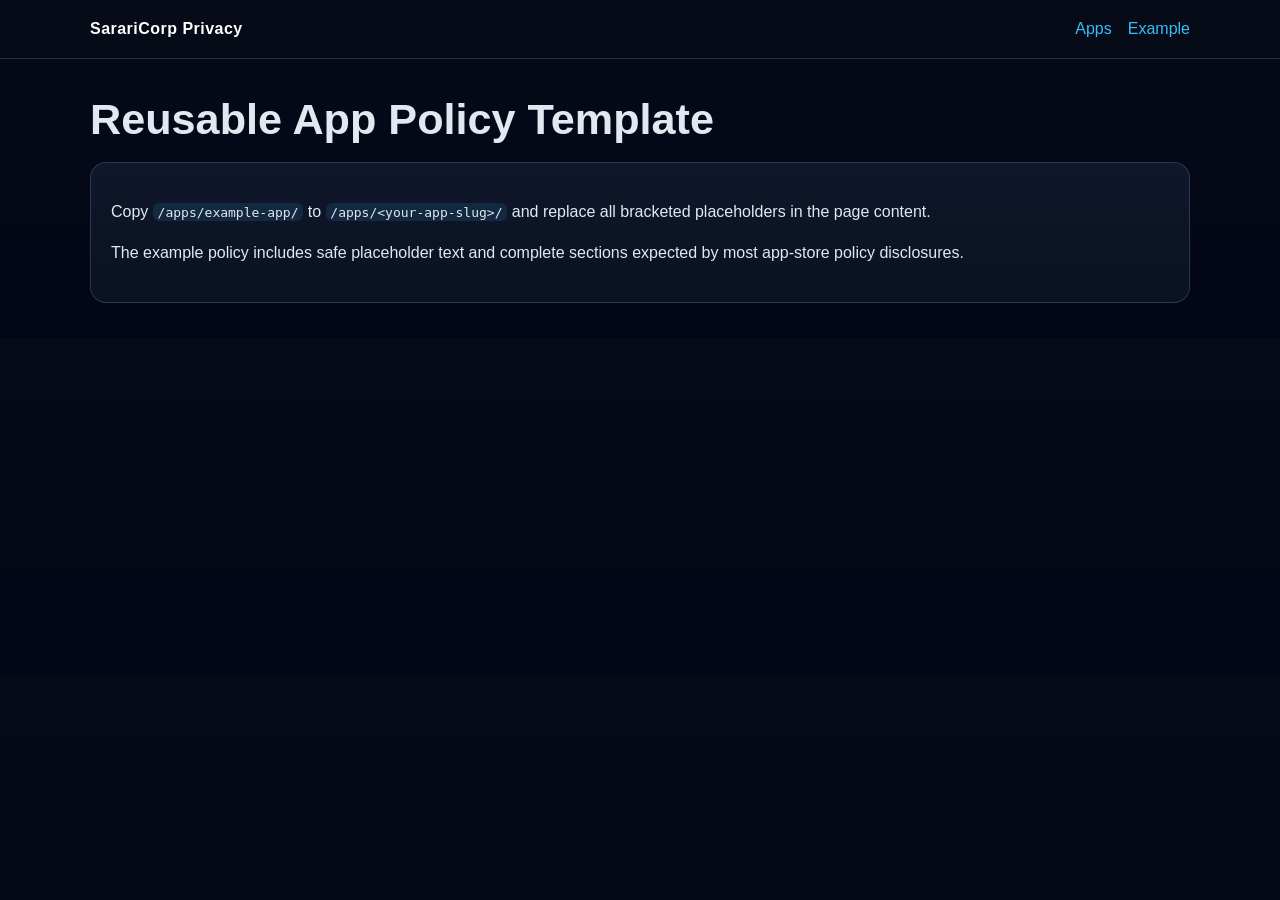
==== apps/_template/index.html @ 7d4875ee "Build GitHub Pages privacy policy site structure and deployment Co-authored-by: ABHIJATSARARI <75532" ====
<!doctype html>
<html lang="en">
<head>
  <meta charset="utf-8">
  <meta name="viewport" content="width=device-width, initial-scale=1">
  <title>Privacy Policy Template</title>
  <meta name="description" content="Reusable privacy policy template for SarariCorp apps.">
  <meta name="robots" content="noindex,follow">
  <link rel="stylesheet" href="../../assets/css/styles.css">
</head>
<body>
  <a class="skip-link" href="#main-content">Skip to content</a>
  <header class="site-header">
    <div class="container">
      <nav class="top-nav" aria-label="Main navigation">
        <a class="brand" href="../../">SarariCorp Privacy</a>
        <ul class="nav-links">
          <li><a href="../../#apps">Apps</a></li>
          <li><a href="../example-app/">Example</a></li>
        </ul>
      </nav>
    </div>
  </header>
  <main id="main-content" class="container section">
    <h1>Reusable App Policy Template</h1>
    <article class="content-panel">
      <p>Copy <code>/apps/example-app/</code> to <code>/apps/&lt;your-app-slug&gt;/</code> and replace all bracketed placeholders in the page content.</p>
      <p>The example policy includes safe placeholder text and complete sections expected by most app-store policy disclosures.</p>
    </article>
  </main>
</body>
</html>
---- assets/css/styles.css ----
:root {
  color-scheme: light;
  --bg: #060b17;
  --panel: #0f172a;
  --text: #e2e8f0;
  --muted: #94a3b8;
  --brand: #38bdf8;
  --brand-strong: #0ea5e9;
  --border: rgba(148, 163, 184, 0.25);
  --card: #111c33;
}

* {
  box-sizing: border-box;
}

html,
body {
  margin: 0;
  font-family: Inter, "Segoe UI", Roboto, Helvetica, Arial, sans-serif;
  line-height: 1.6;
  background: linear-gradient(180deg, var(--bg), #020617);
  color: var(--text);
}

a {
  color: var(--brand);
}

a:hover,
a:focus-visible {
  color: #7dd3fc;
}

.skip-link {
  position: absolute;
  left: -999px;
  top: 0;
  background: #fff;
  color: #000;
  padding: 0.5rem 0.75rem;
}

.skip-link:focus {
  left: 0.75rem;
  top: 0.75rem;
}

.container {
  width: min(1100px, 92vw);
  margin: 0 auto;
}

.site-header {
  border-bottom: 1px solid var(--border);
}

.top-nav {
  display: flex;
  justify-content: space-between;
  align-items: center;
  gap: 1rem;
  padding: 1rem 0;
}

.brand {
  color: #fff;
  text-decoration: none;
  font-weight: 700;
  letter-spacing: 0.03em;
}

.nav-links {
  list-style: none;
  display: flex;
  gap: 1rem;
  margin: 0;
  padding: 0;
}

.nav-links a {
  text-decoration: none;
}

.hero {
  padding: 3rem 0 3.5rem;
}

.eyebrow {
  text-transform: uppercase;
  color: var(--muted);
  letter-spacing: 0.12em;
  font-size: 0.8rem;
  margin: 0 0 0.5rem;
}

h1,
h2,
h3 {
  line-height: 1.2;
}

h1 {
  font-size: clamp(1.8rem, 4vw, 2.7rem);
  margin: 0 0 1rem;
}

.hero-copy {
  margin: 0 0 1.4rem;
  max-width: 72ch;
  color: var(--muted);
}

.button-primary {
  display: inline-block;
  background: linear-gradient(90deg, var(--brand), var(--brand-strong));
  color: #001026;
  font-weight: 700;
  text-decoration: none;
  padding: 0.7rem 1.1rem;
  border-radius: 999px;
}

.button-primary:hover,
.button-primary:focus-visible {
  color: #001026;
  filter: brightness(1.08);
}

.section {
  padding: 2.2rem 0;
}

.section-intro {
  color: var(--muted);
}

.card-grid {
  display: grid;
  grid-template-columns: repeat(auto-fit, minmax(250px, 1fr));
  gap: 1rem;
}

.card {
  background: linear-gradient(180deg, var(--card), #0d1427);
  border: 1px solid var(--border);
  border-radius: 16px;
  padding: 1.1rem;
}

.card h3 {
  margin-top: 0;
}

.text-link {
  font-weight: 600;
}

.site-footer {
  border-top: 1px solid var(--border);
  margin-top: 2rem;
}

.footer-content {
  padding: 1rem 0 2rem;
  color: var(--muted);
  display: flex;
  justify-content: space-between;
  gap: 1rem;
  flex-wrap: wrap;
}

.policy-meta {
  margin: 0.5rem 0 1.5rem;
  color: var(--muted);
}

.content-panel {
  background: linear-gradient(180deg, var(--panel), #0a1122);
  border: 1px solid var(--border);
  border-radius: 16px;
  padding: 1.25rem;
}

.content-panel h2 {
  margin-top: 1.8rem;
}

.content-panel h2:first-child {
  margin-top: 0.3rem;
}

code {
  background: rgba(56, 189, 248, 0.12);
  border-radius: 6px;
  padding: 0.1rem 0.3rem;
}

@media (max-width: 720px) {
  .top-nav {
    flex-wrap: wrap;
  }
}
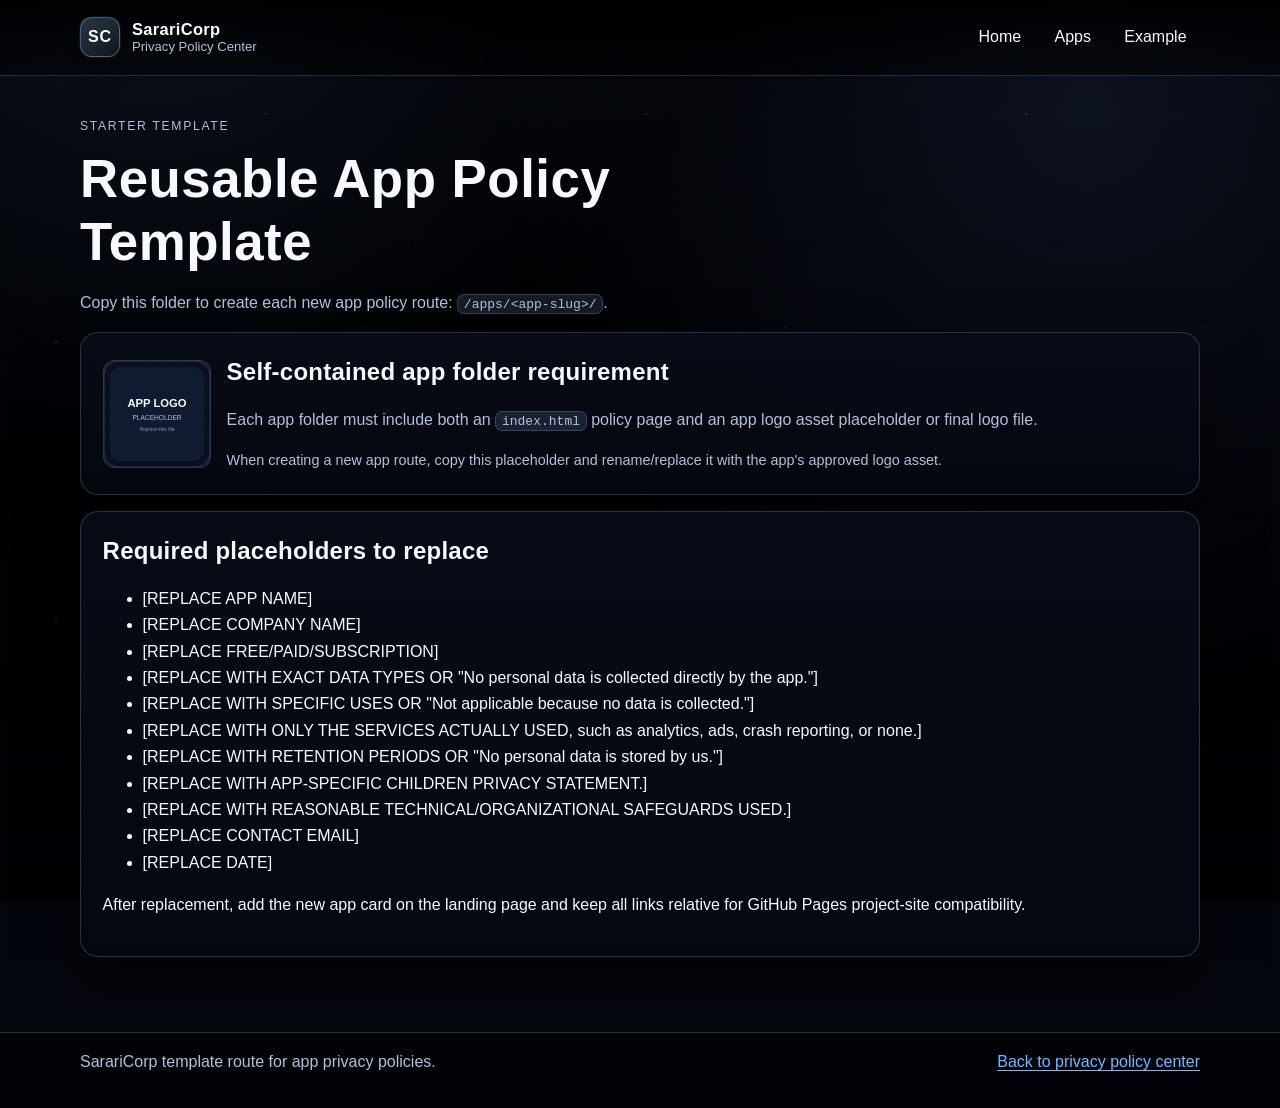
==== commit 13f4f3ae: "feat: redesign privacy policy site with corporate black-space theme Co-authored-by: ABHIJATSARARI <7" ====
--- a/apps/_template/index.html
+++ b/apps/_template/index.html
@@ -3,8 +3,8 @@
 <head>
   <meta charset="utf-8">
   <meta name="viewport" content="width=device-width, initial-scale=1">
-  <title>Privacy Policy Template</title>
-  <meta name="description" content="Reusable privacy policy template for SarariCorp apps.">
+  <title>App Privacy Policy Template | SarariCorp</title>
+  <meta name="description" content="Reusable SarariCorp app privacy-policy template with a self-contained app logo placeholder and required fields.">
   <meta name="robots" content="noindex,follow">
   <link rel="stylesheet" href="../../assets/css/styles.css">
 </head>
@@ -13,20 +13,59 @@
   <header class="site-header">
     <div class="container">
       <nav class="top-nav" aria-label="Main navigation">
-        <a class="brand" href="../../">SarariCorp Privacy</a>
+        <a class="brand" href="../../">
+          <span class="brand-wordmark" aria-hidden="true">SC</span>
+          <span class="brand-text"><strong>SarariCorp</strong><span>Privacy Policy Center</span></span>
+        </a>
         <ul class="nav-links">
+          <li><a href="../../">Home</a></li>
           <li><a href="../../#apps">Apps</a></li>
           <li><a href="../example-app/">Example</a></li>
         </ul>
       </nav>
     </div>
   </header>
+
   <main id="main-content" class="container section">
+    <p class="eyebrow">Starter template</p>
     <h1>Reusable App Policy Template</h1>
+    <p class="policy-meta">Copy this folder to create each new app policy route: <code>/apps/&lt;app-slug&gt;/</code>.</p>
+
+    <section class="content-panel" aria-label="Template app logo placeholder">
+      <div class="policy-intro">
+        <img class="app-logo" src="./app-logo-placeholder.svg" alt="App logo placeholder template. Replace with app logo in each app folder.">
+        <div>
+          <h2>Self-contained app folder requirement</h2>
+          <p class="lead">Each app folder must include both an <code>index.html</code> policy page and an app logo asset placeholder or final logo file.</p>
+          <p class="meta-note">When creating a new app route, copy this placeholder and rename/replace it with the app&apos;s approved logo asset.</p>
+        </div>
+      </div>
+    </section>
+
     <article class="content-panel">
-      <p>Copy <code>/apps/example-app/</code> to <code>/apps/&lt;your-app-slug&gt;/</code> and replace all bracketed placeholders in the page content.</p>
-      <p>The example policy includes safe placeholder text and complete sections expected by most app-store policy disclosures.</p>
+      <h2>Required placeholders to replace</h2>
+      <ul>
+        <li>[REPLACE APP NAME]</li>
+        <li>[REPLACE COMPANY NAME]</li>
+        <li>[REPLACE FREE/PAID/SUBSCRIPTION]</li>
+        <li>[REPLACE WITH EXACT DATA TYPES OR "No personal data is collected directly by the app."]</li>
+        <li>[REPLACE WITH SPECIFIC USES OR "Not applicable because no data is collected."]</li>
+        <li>[REPLACE WITH ONLY THE SERVICES ACTUALLY USED, such as analytics, ads, crash reporting, or none.]</li>
+        <li>[REPLACE WITH RETENTION PERIODS OR "No personal data is stored by us."]</li>
+        <li>[REPLACE WITH APP-SPECIFIC CHILDREN PRIVACY STATEMENT.]</li>
+        <li>[REPLACE WITH REASONABLE TECHNICAL/ORGANIZATIONAL SAFEGUARDS USED.]</li>
+        <li>[REPLACE CONTACT EMAIL]</li>
+        <li>[REPLACE DATE]</li>
+      </ul>
+      <p>After replacement, add the new app card on the landing page and keep all links relative for GitHub Pages project-site compatibility.</p>
     </article>
   </main>
+
+  <footer class="site-footer">
+    <div class="container footer-content">
+      <p>SarariCorp template route for app privacy policies.</p>
+      <p><a href="../../">Back to privacy policy center</a></p>
+    </div>
+  </footer>
 </body>
 </html>
--- a/assets/css/styles.css
+++ b/assets/css/styles.css
@@ -1,13 +1,18 @@
 :root {
-  color-scheme: light;
-  --bg: #060b17;
-  --panel: #0f172a;
-  --text: #e2e8f0;
-  --muted: #94a3b8;
-  --brand: #38bdf8;
-  --brand-strong: #0ea5e9;
-  --border: rgba(148, 163, 184, 0.25);
-  --card: #111c33;
+  color-scheme: dark;
+  --bg: #000000;
+  --bg-soft: #05070f;
+  --panel: rgba(9, 12, 24, 0.88);
+  --panel-strong: rgba(15, 20, 38, 0.95);
+  --text: #f7f9ff;
+  --muted: #b2bfd8;
+  --brand: #78b7ff;
+  --brand-strong: #9fcbff;
+  --line: rgba(159, 203, 255, 0.22);
+  --line-strong: rgba(159, 203, 255, 0.36);
+  --focus: #b7d6ff;
+  --glow: rgba(120, 183, 255, 0.33);
+  --shadow: 0 28px 60px rgba(0, 0, 0, 0.55);
 }
 
 * {
@@ -17,42 +22,83 @@
 html,
 body {
   margin: 0;
-  font-family: Inter, "Segoe UI", Roboto, Helvetica, Arial, sans-serif;
-  line-height: 1.6;
-  background: linear-gradient(180deg, var(--bg), #020617);
+  min-height: 100%;
+}
+
+body {
+  font-family: "Inter", "Segoe UI", Roboto, Helvetica, Arial, sans-serif;
+  line-height: 1.65;
   color: var(--text);
+  background: radial-gradient(circle at 12% -8%, rgba(71, 110, 184, 0.24), transparent 34%),
+    radial-gradient(circle at 85% 10%, rgba(84, 120, 209, 0.2), transparent 40%),
+    linear-gradient(180deg, var(--bg), var(--bg-soft));
+  position: relative;
+}
+
+body::before,
+body::after {
+  content: "";
+  position: fixed;
+  inset: 0;
+  pointer-events: none;
+  z-index: -1;
+}
+
+body::before {
+  background-image: radial-gradient(circle at 20% 22%, rgba(255, 255, 255, 0.5) 0.5px, transparent 1.5px),
+    radial-gradient(circle at 70% 30%, rgba(255, 255, 255, 0.4) 0.5px, transparent 1.5px),
+    radial-gradient(circle at 30% 75%, rgba(255, 255, 255, 0.35) 0.5px, transparent 1.5px),
+    radial-gradient(circle at 87% 78%, rgba(255, 255, 255, 0.32) 0.5px, transparent 1.5px);
+  background-size: 280px 280px, 380px 380px, 320px 320px, 420px 420px;
+  opacity: 0.52;
+}
+
+body::after {
+  background: linear-gradient(180deg, rgba(0, 0, 0, 0.24), rgba(0, 0, 0, 0.6));
 }
 
 a {
   color: var(--brand);
-}
-
-a:hover,
-a:focus-visible {
-  color: #7dd3fc;
+  text-underline-offset: 0.2em;
+}
+
+a:hover {
+  color: #d8e9ff;
+}
+
+a:focus-visible,
+button:focus-visible,
+[role="button"]:focus-visible {
+  outline: 3px solid var(--focus);
+  outline-offset: 2px;
+  border-radius: 0.6rem;
 }
 
 .skip-link {
   position: absolute;
+  top: 0;
   left: -999px;
-  top: 0;
-  background: #fff;
-  color: #000;
-  padding: 0.5rem 0.75rem;
+  background: #ffffff;
+  color: #000000;
+  padding: 0.6rem 0.9rem;
+  font-weight: 700;
+  z-index: 20;
 }
 
 .skip-link:focus {
-  left: 0.75rem;
-  top: 0.75rem;
+  left: 0.9rem;
+  top: 0.9rem;
 }
 
 .container {
-  width: min(1100px, 92vw);
+  width: min(1120px, 92vw);
   margin: 0 auto;
 }
 
 .site-header {
-  border-bottom: 1px solid var(--border);
+  border-bottom: 1px solid var(--line);
+  background: linear-gradient(180deg, rgba(0, 0, 0, 0.88), rgba(0, 0, 0, 0.45));
+  backdrop-filter: blur(6px);
 }
 
 .top-nav {
@@ -61,143 +107,306 @@
   align-items: center;
   gap: 1rem;
   padding: 1rem 0;
+  flex-wrap: wrap;
 }
 
 .brand {
-  color: #fff;
+  display: inline-flex;
+  align-items: center;
+  gap: 0.75rem;
   text-decoration: none;
+  color: #ffffff;
+}
+
+.brand-wordmark {
+  width: 40px;
+  height: 40px;
+  border-radius: 12px;
+  display: grid;
+  place-items: center;
   font-weight: 700;
-  letter-spacing: 0.03em;
+  letter-spacing: 0.06em;
+  border: 1px solid var(--line-strong);
+  background: linear-gradient(145deg, rgba(159, 203, 255, 0.26), rgba(159, 203, 255, 0.08));
+  box-shadow: 0 0 0 1px rgba(159, 203, 255, 0.08), 0 10px 24px rgba(0, 0, 0, 0.35);
+}
+
+.brand-text {
+  display: flex;
+  flex-direction: column;
+  line-height: 1.15;
+}
+
+.brand-text strong {
+  font-size: 1.03rem;
+  letter-spacing: 0.02em;
+}
+
+.brand-text span {
+  color: var(--muted);
+  font-size: 0.82rem;
 }
 
 .nav-links {
   list-style: none;
-  display: flex;
-  gap: 1rem;
   margin: 0;
   padding: 0;
+  display: flex;
+  gap: 0.4rem;
+  flex-wrap: wrap;
 }
 
 .nav-links a {
   text-decoration: none;
+  color: var(--text);
+  display: inline-block;
+  padding: 0.45rem 0.78rem;
+  border-radius: 999px;
+  border: 1px solid transparent;
+  transition: background-color 160ms ease, border-color 160ms ease, color 160ms ease;
+}
+
+.nav-links a:hover,
+.nav-links a:focus-visible {
+  border-color: var(--line);
+  background: rgba(159, 203, 255, 0.08);
+  color: #ffffff;
 }
 
 .hero {
-  padding: 3rem 0 3.5rem;
+  display: grid;
+  gap: 1.6rem;
+  padding: 3.8rem 0 4.4rem;
+  grid-template-columns: repeat(2, minmax(0, 1fr));
+  align-items: end;
 }
 
 .eyebrow {
+  margin: 0 0 0.7rem;
   text-transform: uppercase;
+  letter-spacing: 0.14em;
+  font-size: 0.76rem;
   color: var(--muted);
-  letter-spacing: 0.12em;
-  font-size: 0.8rem;
-  margin: 0 0 0.5rem;
 }
 
 h1,
 h2,
 h3 {
   line-height: 1.2;
+  letter-spacing: 0.01em;
 }
 
 h1 {
-  font-size: clamp(1.8rem, 4vw, 2.7rem);
+  font-size: clamp(2rem, 5vw, 3.3rem);
   margin: 0 0 1rem;
+  max-width: 22ch;
+}
+
+.hero-copy,
+.section-intro,
+.policy-meta,
+.lead,
+.meta-note {
+  color: var(--muted);
 }
 
 .hero-copy {
-  margin: 0 0 1.4rem;
-  max-width: 72ch;
-  color: var(--muted);
+  max-width: 62ch;
+  margin: 0 0 1.5rem;
+}
+
+.hero-actions {
+  display: flex;
+  flex-wrap: wrap;
+  gap: 0.7rem;
+}
+
+.hero-logo {
+  background: linear-gradient(180deg, rgba(13, 19, 38, 0.9), rgba(8, 11, 22, 0.85));
+  border: 1px solid var(--line);
+  border-radius: 20px;
+  padding: 1.2rem;
+  box-shadow: var(--shadow);
+}
+
+.hero-logo img,
+.app-logo {
+  display: block;
+  width: 100%;
+  max-width: 280px;
+  height: auto;
+}
+
+.meta-note {
+  margin: 0.7rem 0 0;
+  font-size: 0.9rem;
+}
+
+.button-primary,
+.button-secondary {
+  display: inline-block;
+  border-radius: 999px;
+  text-decoration: none;
+  padding: 0.72rem 1.22rem;
+  font-weight: 700;
+  letter-spacing: 0.01em;
+  transition: transform 180ms ease, box-shadow 180ms ease, background-color 180ms ease;
 }
 
 .button-primary {
-  display: inline-block;
-  background: linear-gradient(90deg, var(--brand), var(--brand-strong));
-  color: #001026;
-  font-weight: 700;
-  text-decoration: none;
-  padding: 0.7rem 1.1rem;
-  border-radius: 999px;
+  color: #030913;
+  background: linear-gradient(100deg, var(--brand), #d5e8ff 78%);
+  box-shadow: 0 10px 28px var(--glow);
+}
+
+.button-secondary {
+  color: var(--text);
+  border: 1px solid var(--line);
+  background: rgba(159, 203, 255, 0.06);
+}
+
+.button-primary:hover,
+.button-primary:focus-visible,
+.button-secondary:hover,
+.button-secondary:focus-visible {
+  transform: translateY(-1px);
 }
 
 .button-primary:hover,
 .button-primary:focus-visible {
-  color: #001026;
-  filter: brightness(1.08);
+  box-shadow: 0 12px 35px rgba(167, 210, 255, 0.45);
 }
 
 .section {
-  padding: 2.2rem 0;
-}
-
-.section-intro {
-  color: var(--muted);
+  padding: 2.5rem 0;
 }
 
 .card-grid {
   display: grid;
-  grid-template-columns: repeat(auto-fit, minmax(250px, 1fr));
+  grid-template-columns: repeat(auto-fit, minmax(240px, 1fr));
   gap: 1rem;
 }
 
+.card,
+.content-panel {
+  border: 1px solid var(--line);
+  border-radius: 18px;
+  background: linear-gradient(180deg, var(--panel), rgba(5, 8, 17, 0.95));
+  box-shadow: var(--shadow);
+}
+
 .card {
-  background: linear-gradient(180deg, var(--card), #0d1427);
-  border: 1px solid var(--border);
-  border-radius: 16px;
-  padding: 1.1rem;
+  padding: 1.2rem;
+  transition: border-color 180ms ease, transform 180ms ease;
+}
+
+.card:hover,
+.card:focus-within {
+  border-color: var(--line-strong);
+  transform: translateY(-1px);
+}
+
+.text-link {
+  font-weight: 700;
 }
 
 .card h3 {
   margin-top: 0;
 }
 
-.text-link {
-  font-weight: 600;
+.content-panel {
+  padding: 1.35rem;
+  margin-top: 1rem;
+}
+
+.content-panel h2 {
+  margin-top: 1.85rem;
+}
+
+.content-panel h2:first-child {
+  margin-top: 0.2rem;
+}
+
+.inline-code,
+code {
+  background: rgba(159, 203, 255, 0.13);
+  border: 1px solid rgba(159, 203, 255, 0.22);
+  border-radius: 7px;
+  padding: 0.1rem 0.36rem;
+}
+
+.policy-intro {
+  display: grid;
+  grid-template-columns: auto 1fr;
+  gap: 1rem;
+  align-items: center;
+}
+
+.app-logo {
+  max-width: 108px;
+  border-radius: 12px;
+  border: 1px solid var(--line);
+  background: rgba(255, 255, 255, 0.03);
 }
 
 .site-footer {
-  border-top: 1px solid var(--border);
-  margin-top: 2rem;
+  margin-top: 2.2rem;
+  border-top: 1px solid var(--line);
+  background: rgba(0, 0, 0, 0.45);
 }
 
 .footer-content {
+  display: flex;
+  flex-wrap: wrap;
+  justify-content: space-between;
+  gap: 1rem;
   padding: 1rem 0 2rem;
   color: var(--muted);
-  display: flex;
-  justify-content: space-between;
-  gap: 1rem;
-  flex-wrap: wrap;
-}
-
-.policy-meta {
-  margin: 0.5rem 0 1.5rem;
-  color: var(--muted);
-}
-
-.content-panel {
-  background: linear-gradient(180deg, var(--panel), #0a1122);
-  border: 1px solid var(--border);
-  border-radius: 16px;
-  padding: 1.25rem;
-}
-
-.content-panel h2 {
-  margin-top: 1.8rem;
-}
-
-.content-panel h2:first-child {
-  margin-top: 0.3rem;
-}
-
-code {
-  background: rgba(56, 189, 248, 0.12);
-  border-radius: 6px;
-  padding: 0.1rem 0.3rem;
-}
-
-@media (max-width: 720px) {
-  .top-nav {
-    flex-wrap: wrap;
-  }
-}
+}
+
+.footer-content p {
+  margin: 0;
+}
+
+@media (max-width: 860px) {
+  .hero {
+    grid-template-columns: 1fr;
+    padding-top: 3rem;
+  }
+
+  .hero-logo {
+    max-width: 360px;
+  }
+}
+
+@media (max-width: 620px) {
+  .container {
+    width: min(1120px, 94vw);
+  }
+
+  .policy-intro {
+    grid-template-columns: 1fr;
+  }
+
+  .hero-actions {
+    flex-direction: column;
+    align-items: flex-start;
+  }
+
+  .button-primary,
+  .button-secondary {
+    width: 100%;
+    text-align: center;
+  }
+}
+
+@media (prefers-reduced-motion: reduce) {
+  *,
+  *::before,
+  *::after {
+    animation-duration: 0.01ms !important;
+    animation-iteration-count: 1 !important;
+    transition-duration: 0.01ms !important;
+    scroll-behavior: auto !important;
+  }
+}
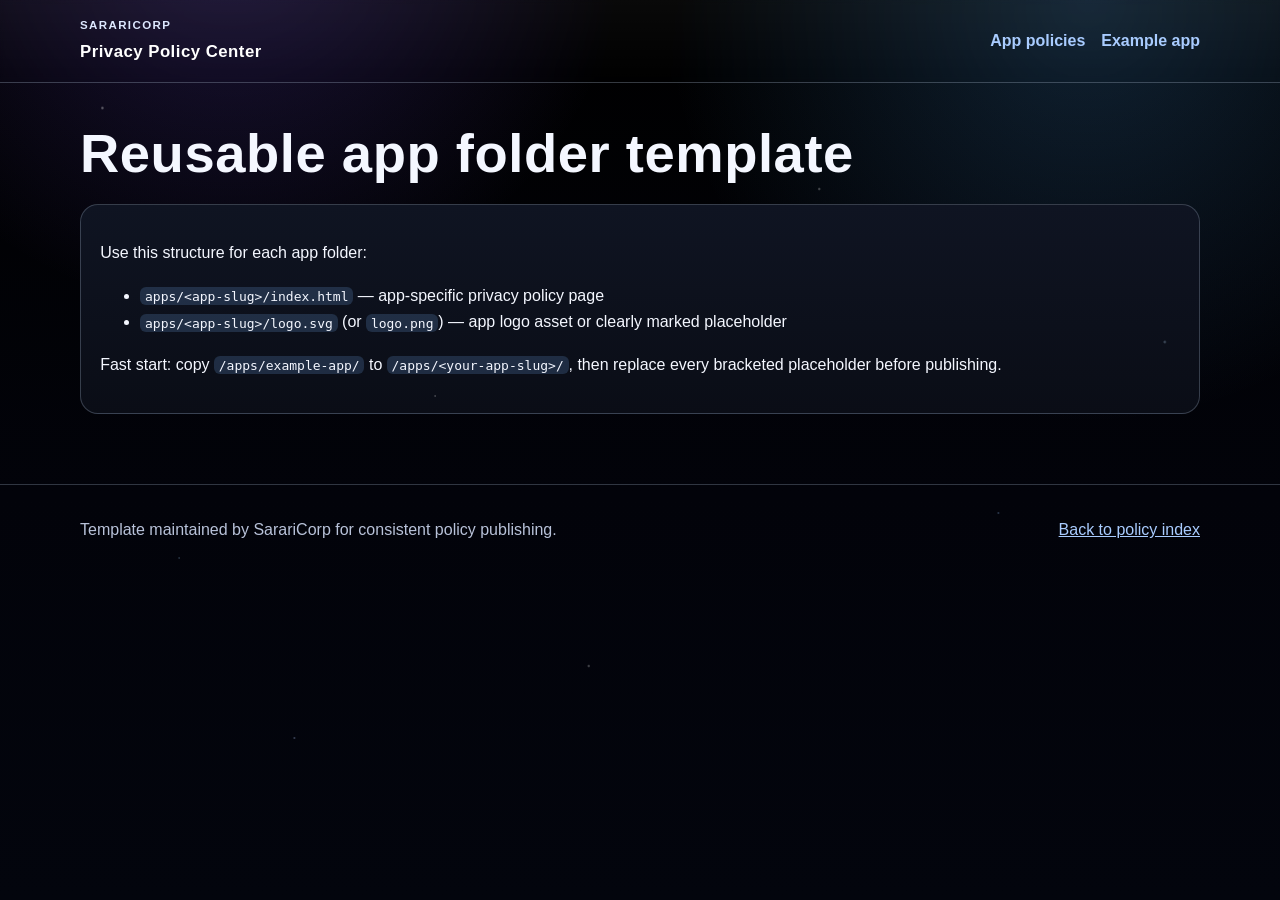
==== commit 5d363667: "feat: redesign privacy site with SarariCorp corporate black-space theme Co-authored-by: ABHIJATSARAR" ====
--- a/apps/_template/index.html
+++ b/apps/_template/index.html
@@ -3,68 +3,44 @@
 <head>
   <meta charset="utf-8">
   <meta name="viewport" content="width=device-width, initial-scale=1">
-  <title>App Privacy Policy Template | SarariCorp</title>
-  <meta name="description" content="Reusable SarariCorp app privacy-policy template with a self-contained app logo placeholder and required fields.">
+  <title>SarariCorp | App Policy Folder Template</title>
+  <meta name="description" content="Reusable SarariCorp app privacy policy folder template with required placeholders and logo asset pattern.">
   <meta name="robots" content="noindex,follow">
   <link rel="stylesheet" href="../../assets/css/styles.css">
 </head>
 <body>
-  <a class="skip-link" href="#main-content">Skip to content</a>
+  <a class="skip-link" href="#main-content">Skip to main content</a>
   <header class="site-header">
     <div class="container">
       <nav class="top-nav" aria-label="Main navigation">
-        <a class="brand" href="../../">
-          <span class="brand-wordmark" aria-hidden="true">SC</span>
-          <span class="brand-text"><strong>SarariCorp</strong><span>Privacy Policy Center</span></span>
+        <a class="brand" href="../../" aria-label="SarariCorp homepage">
+          <span class="brand-mark">SARARICORP</span>
+          <span class="wordmark">Privacy Policy Center</span>
         </a>
         <ul class="nav-links">
-          <li><a href="../../">Home</a></li>
-          <li><a href="../../#apps">Apps</a></li>
-          <li><a href="../example-app/">Example</a></li>
+          <li><a href="../../#apps">App policies</a></li>
+          <li><a href="../example-app/">Example app</a></li>
         </ul>
       </nav>
     </div>
   </header>
 
   <main id="main-content" class="container section">
-    <p class="eyebrow">Starter template</p>
-    <h1>Reusable App Policy Template</h1>
-    <p class="policy-meta">Copy this folder to create each new app policy route: <code>/apps/&lt;app-slug&gt;/</code>.</p>
-
-    <section class="content-panel" aria-label="Template app logo placeholder">
-      <div class="policy-intro">
-        <img class="app-logo" src="./app-logo-placeholder.svg" alt="App logo placeholder template. Replace with app logo in each app folder.">
-        <div>
-          <h2>Self-contained app folder requirement</h2>
-          <p class="lead">Each app folder must include both an <code>index.html</code> policy page and an app logo asset placeholder or final logo file.</p>
-          <p class="meta-note">When creating a new app route, copy this placeholder and rename/replace it with the app&apos;s approved logo asset.</p>
-        </div>
-      </div>
-    </section>
-
+    <h1>Reusable app folder template</h1>
     <article class="content-panel">
-      <h2>Required placeholders to replace</h2>
+      <p>Use this structure for each app folder:</p>
       <ul>
-        <li>[REPLACE APP NAME]</li>
-        <li>[REPLACE COMPANY NAME]</li>
-        <li>[REPLACE FREE/PAID/SUBSCRIPTION]</li>
-        <li>[REPLACE WITH EXACT DATA TYPES OR "No personal data is collected directly by the app."]</li>
-        <li>[REPLACE WITH SPECIFIC USES OR "Not applicable because no data is collected."]</li>
-        <li>[REPLACE WITH ONLY THE SERVICES ACTUALLY USED, such as analytics, ads, crash reporting, or none.]</li>
-        <li>[REPLACE WITH RETENTION PERIODS OR "No personal data is stored by us."]</li>
-        <li>[REPLACE WITH APP-SPECIFIC CHILDREN PRIVACY STATEMENT.]</li>
-        <li>[REPLACE WITH REASONABLE TECHNICAL/ORGANIZATIONAL SAFEGUARDS USED.]</li>
-        <li>[REPLACE CONTACT EMAIL]</li>
-        <li>[REPLACE DATE]</li>
+        <li><code>apps/&lt;app-slug&gt;/index.html</code> &mdash; app-specific privacy policy page</li>
+        <li><code>apps/&lt;app-slug&gt;/logo.svg</code> (or <code>logo.png</code>) &mdash; app logo asset or clearly marked placeholder</li>
       </ul>
-      <p>After replacement, add the new app card on the landing page and keep all links relative for GitHub Pages project-site compatibility.</p>
+      <p>Fast start: copy <code>/apps/example-app/</code> to <code>/apps/&lt;your-app-slug&gt;/</code>, then replace every bracketed placeholder before publishing.</p>
     </article>
   </main>
 
   <footer class="site-footer">
     <div class="container footer-content">
-      <p>SarariCorp template route for app privacy policies.</p>
-      <p><a href="../../">Back to privacy policy center</a></p>
+      <p>Template maintained by SarariCorp for consistent policy publishing.</p>
+      <p><a href="../../">Back to policy index</a></p>
     </div>
   </footer>
 </body>
--- a/assets/css/styles.css
+++ b/assets/css/styles.css
@@ -1,18 +1,18 @@
 :root {
   color-scheme: dark;
   --bg: #000000;
-  --bg-soft: #05070f;
-  --panel: rgba(9, 12, 24, 0.88);
-  --panel-strong: rgba(15, 20, 38, 0.95);
-  --text: #f7f9ff;
-  --muted: #b2bfd8;
-  --brand: #78b7ff;
-  --brand-strong: #9fcbff;
-  --line: rgba(159, 203, 255, 0.22);
-  --line-strong: rgba(159, 203, 255, 0.36);
-  --focus: #b7d6ff;
-  --glow: rgba(120, 183, 255, 0.33);
-  --shadow: 0 28px 60px rgba(0, 0, 0, 0.55);
+  --bg-elev: #07090f;
+  --panel: #0a0d16;
+  --panel-strong: #0f1422;
+  --text: #f4f7ff;
+  --muted: #b8c2d9;
+  --border: rgba(148, 163, 184, 0.32);
+  --brand: #78b4ff;
+  --brand-strong: #8f79ff;
+  --focus: #9dd8ff;
+  --success: #95ffd2;
+  --warn-bg: rgba(245, 158, 11, 0.14);
+  --warn-border: rgba(245, 158, 11, 0.58);
 }
 
 * {
@@ -22,72 +22,66 @@
 html,
 body {
   margin: 0;
-  min-height: 100%;
-}
-
-body {
   font-family: "Inter", "Segoe UI", Roboto, Helvetica, Arial, sans-serif;
   line-height: 1.65;
+  background: radial-gradient(circle at 18% -10%, rgba(127, 90, 255, 0.24), transparent 28%),
+    radial-gradient(circle at 85% 0%, rgba(82, 173, 255, 0.2), transparent 30%),
+    linear-gradient(180deg, var(--bg), #02030a 55%, #03050d 100%);
   color: var(--text);
-  background: radial-gradient(circle at 12% -8%, rgba(71, 110, 184, 0.24), transparent 34%),
-    radial-gradient(circle at 85% 10%, rgba(84, 120, 209, 0.2), transparent 40%),
-    linear-gradient(180deg, var(--bg), var(--bg-soft));
+}
+
+body {
   position: relative;
-}
-
-body::before,
-body::after {
+  min-height: 100vh;
+  overflow-x: hidden;
+}
+
+body::before {
   content: "";
   position: fixed;
   inset: 0;
   pointer-events: none;
-  z-index: -1;
-}
-
-body::before {
-  background-image: radial-gradient(circle at 20% 22%, rgba(255, 255, 255, 0.5) 0.5px, transparent 1.5px),
-    radial-gradient(circle at 70% 30%, rgba(255, 255, 255, 0.4) 0.5px, transparent 1.5px),
-    radial-gradient(circle at 30% 75%, rgba(255, 255, 255, 0.35) 0.5px, transparent 1.5px),
-    radial-gradient(circle at 87% 78%, rgba(255, 255, 255, 0.32) 0.5px, transparent 1.5px);
-  background-size: 280px 280px, 380px 380px, 320px 320px, 420px 420px;
-  opacity: 0.52;
-}
-
-body::after {
-  background: linear-gradient(180deg, rgba(0, 0, 0, 0.24), rgba(0, 0, 0, 0.6));
+  opacity: 0.42;
+  background-image:
+    radial-gradient(2px 2px at 8% 12%, rgba(255, 255, 255, 0.95), transparent),
+    radial-gradient(1.5px 1.5px at 23% 82%, rgba(182, 206, 255, 0.95), transparent),
+    radial-gradient(1.8px 1.8px at 64% 21%, rgba(255, 255, 255, 0.85), transparent),
+    radial-gradient(1.5px 1.5px at 78% 57%, rgba(153, 196, 255, 0.85), transparent),
+    radial-gradient(1.8px 1.8px at 46% 74%, rgba(255, 255, 255, 0.8), transparent),
+    radial-gradient(2px 2px at 91% 38%, rgba(190, 223, 255, 0.8), transparent),
+    radial-gradient(1.4px 1.4px at 34% 44%, rgba(255, 255, 255, 0.8), transparent),
+    radial-gradient(1.4px 1.4px at 14% 62%, rgba(164, 214, 255, 0.75), transparent);
+  animation: star-drift 50s linear infinite;
 }
 
 a {
-  color: var(--brand);
-  text-underline-offset: 0.2em;
+  color: #a9ccff;
 }
 
 a:hover {
-  color: #d8e9ff;
+  color: #d0e3ff;
 }
 
 a:focus-visible,
-button:focus-visible,
-[role="button"]:focus-visible {
+button:focus-visible {
   outline: 3px solid var(--focus);
-  outline-offset: 2px;
-  border-radius: 0.6rem;
+  outline-offset: 3px;
+  border-radius: 6px;
 }
 
 .skip-link {
   position: absolute;
+  left: -999px;
   top: 0;
-  left: -999px;
   background: #ffffff;
   color: #000000;
-  padding: 0.6rem 0.9rem;
-  font-weight: 700;
-  z-index: 20;
+  padding: 0.5rem 0.75rem;
+  z-index: 100;
 }
 
 .skip-link:focus {
-  left: 0.9rem;
-  top: 0.9rem;
+  left: 0.75rem;
+  top: 0.75rem;
 }
 
 .container {
@@ -96,9 +90,9 @@
 }
 
 .site-header {
-  border-bottom: 1px solid var(--line);
-  background: linear-gradient(180deg, rgba(0, 0, 0, 0.88), rgba(0, 0, 0, 0.45));
-  backdrop-filter: blur(6px);
+  border-bottom: 1px solid var(--border);
+  background: linear-gradient(180deg, rgba(255, 255, 255, 0.035), rgba(255, 255, 255, 0));
+  backdrop-filter: blur(2px);
 }
 
 .top-nav {
@@ -107,86 +101,51 @@
   align-items: center;
   gap: 1rem;
   padding: 1rem 0;
-  flex-wrap: wrap;
 }
 
 .brand {
   display: inline-flex;
-  align-items: center;
-  gap: 0.75rem;
+  flex-direction: column;
+  gap: 0.2rem;
+  color: #ffffff;
   text-decoration: none;
-  color: #ffffff;
-}
-
-.brand-wordmark {
-  width: 40px;
-  height: 40px;
-  border-radius: 12px;
-  display: grid;
-  place-items: center;
   font-weight: 700;
-  letter-spacing: 0.06em;
-  border: 1px solid var(--line-strong);
-  background: linear-gradient(145deg, rgba(159, 203, 255, 0.26), rgba(159, 203, 255, 0.08));
-  box-shadow: 0 0 0 1px rgba(159, 203, 255, 0.08), 0 10px 24px rgba(0, 0, 0, 0.35);
-}
-
-.brand-text {
-  display: flex;
-  flex-direction: column;
-  line-height: 1.15;
-}
-
-.brand-text strong {
-  font-size: 1.03rem;
-  letter-spacing: 0.02em;
-}
-
-.brand-text span {
-  color: var(--muted);
-  font-size: 0.82rem;
+  letter-spacing: 0.03em;
+}
+
+.brand-mark {
+  font-size: 0.72rem;
+  color: #dde8ff;
+  letter-spacing: 0.12em;
+}
+
+.wordmark {
+  font-size: 1.05rem;
 }
 
 .nav-links {
   list-style: none;
+  display: flex;
+  gap: 1rem;
   margin: 0;
   padding: 0;
-  display: flex;
-  gap: 0.4rem;
-  flex-wrap: wrap;
 }
 
 .nav-links a {
   text-decoration: none;
-  color: var(--text);
-  display: inline-block;
-  padding: 0.45rem 0.78rem;
-  border-radius: 999px;
-  border: 1px solid transparent;
-  transition: background-color 160ms ease, border-color 160ms ease, color 160ms ease;
-}
-
-.nav-links a:hover,
-.nav-links a:focus-visible {
-  border-color: var(--line);
-  background: rgba(159, 203, 255, 0.08);
-  color: #ffffff;
+  font-weight: 600;
 }
 
 .hero {
-  display: grid;
-  gap: 1.6rem;
-  padding: 3.8rem 0 4.4rem;
-  grid-template-columns: repeat(2, minmax(0, 1fr));
-  align-items: end;
+  padding: 4rem 0 4.4rem;
 }
 
 .eyebrow {
-  margin: 0 0 0.7rem;
   text-transform: uppercase;
-  letter-spacing: 0.14em;
+  color: var(--muted);
+  letter-spacing: 0.16em;
   font-size: 0.76rem;
-  color: var(--muted);
+  margin: 0 0 0.75rem;
 }
 
 h1,
@@ -197,206 +156,183 @@
 }
 
 h1 {
-  font-size: clamp(2rem, 5vw, 3.3rem);
-  margin: 0 0 1rem;
-  max-width: 22ch;
+  font-size: clamp(2rem, 4.8vw, 3.4rem);
+  margin: 0 0 1.1rem;
+}
+
+h2 {
+  font-size: clamp(1.3rem, 2.6vw, 2rem);
 }
 
 .hero-copy,
 .section-intro,
-.policy-meta,
-.lead,
-.meta-note {
-  color: var(--muted);
-}
-
-.hero-copy {
-  max-width: 62ch;
-  margin: 0 0 1.5rem;
+.policy-meta {
+  margin: 0 0 1.4rem;
+  max-width: 78ch;
+  color: var(--muted);
 }
 
 .hero-actions {
   display: flex;
+  gap: 0.8rem;
   flex-wrap: wrap;
-  gap: 0.7rem;
-}
-
-.hero-logo {
-  background: linear-gradient(180deg, rgba(13, 19, 38, 0.9), rgba(8, 11, 22, 0.85));
-  border: 1px solid var(--line);
-  border-radius: 20px;
-  padding: 1.2rem;
-  box-shadow: var(--shadow);
-}
-
-.hero-logo img,
-.app-logo {
-  display: block;
-  width: 100%;
-  max-width: 280px;
-  height: auto;
-}
-
-.meta-note {
-  margin: 0.7rem 0 0;
-  font-size: 0.9rem;
 }
 
 .button-primary,
 .button-secondary {
   display: inline-block;
+  font-weight: 700;
+  text-decoration: none;
+  padding: 0.72rem 1.18rem;
   border-radius: 999px;
-  text-decoration: none;
-  padding: 0.72rem 1.22rem;
-  font-weight: 700;
-  letter-spacing: 0.01em;
-  transition: transform 180ms ease, box-shadow 180ms ease, background-color 180ms ease;
+  transition: transform 120ms ease, box-shadow 120ms ease;
 }
 
 .button-primary {
-  color: #030913;
-  background: linear-gradient(100deg, var(--brand), #d5e8ff 78%);
-  box-shadow: 0 10px 28px var(--glow);
+  background: linear-gradient(90deg, var(--brand), var(--brand-strong));
+  color: #081120;
+  box-shadow: 0 0 0 1px rgba(255, 255, 255, 0.08), 0 10px 24px rgba(107, 112, 255, 0.26);
+}
+
+.button-primary:hover {
+  color: #081120;
+  transform: translateY(-1px);
 }
 
 .button-secondary {
-  color: var(--text);
-  border: 1px solid var(--line);
-  background: rgba(159, 203, 255, 0.06);
-}
-
-.button-primary:hover,
-.button-primary:focus-visible,
-.button-secondary:hover,
-.button-secondary:focus-visible {
+  border: 1px solid rgba(173, 203, 255, 0.5);
+  color: #e7f2ff;
+  background: rgba(18, 26, 45, 0.45);
+}
+
+.button-secondary:hover {
+  color: #ffffff;
   transform: translateY(-1px);
 }
 
-.button-primary:hover,
-.button-primary:focus-visible {
-  box-shadow: 0 12px 35px rgba(167, 210, 255, 0.45);
-}
-
 .section {
-  padding: 2.5rem 0;
+  padding: 2.4rem 0;
 }
 
 .card-grid {
   display: grid;
-  grid-template-columns: repeat(auto-fit, minmax(240px, 1fr));
+  grid-template-columns: repeat(auto-fit, minmax(260px, 1fr));
   gap: 1rem;
 }
 
 .card,
-.content-panel {
-  border: 1px solid var(--line);
+.content-panel,
+.callout {
+  background: linear-gradient(180deg, var(--panel-strong), var(--panel));
+  border: 1px solid var(--border);
   border-radius: 18px;
-  background: linear-gradient(180deg, var(--panel), rgba(5, 8, 17, 0.95));
-  box-shadow: var(--shadow);
 }
 
 .card {
-  padding: 1.2rem;
-  transition: border-color 180ms ease, transform 180ms ease;
-}
-
-.card:hover,
-.card:focus-within {
-  border-color: var(--line-strong);
-  transform: translateY(-1px);
+  padding: 1.1rem;
+}
+
+.card h3 {
+  margin-top: 0;
+}
+
+.card p {
+  color: var(--muted);
 }
 
 .text-link {
   font-weight: 700;
 }
 
-.card h3 {
-  margin-top: 0;
-}
-
 .content-panel {
-  padding: 1.35rem;
-  margin-top: 1rem;
+  padding: 1.2rem;
 }
 
 .content-panel h2 {
-  margin-top: 1.85rem;
+  margin-top: 1.8rem;
 }
 
 .content-panel h2:first-child {
-  margin-top: 0.2rem;
-}
-
-.inline-code,
+  margin-top: 0.3rem;
+}
+
+.callout {
+  padding: 1rem;
+  margin: 1rem 0 1.2rem;
+}
+
+.callout-warning {
+  background: linear-gradient(180deg, var(--warn-bg), rgba(245, 158, 11, 0.08));
+  border-color: var(--warn-border);
+}
+
+.callout-success {
+  background: linear-gradient(180deg, rgba(34, 197, 94, 0.16), rgba(34, 197, 94, 0.08));
+  border-color: rgba(34, 197, 94, 0.5);
+}
+
+.callout p {
+  margin: 0;
+}
+
+.site-footer {
+  border-top: 1px solid var(--border);
+  margin-top: 2rem;
+}
+
+.footer-content {
+  padding: 1rem 0 2rem;
+  color: var(--muted);
+  display: flex;
+  justify-content: space-between;
+  gap: 1rem;
+  flex-wrap: wrap;
+}
+
+.app-head {
+  display: flex;
+  gap: 1rem;
+  align-items: center;
+  flex-wrap: wrap;
+}
+
+.app-logo {
+  width: 72px;
+  height: 72px;
+  border-radius: 14px;
+  border: 1px solid var(--border);
+  background: var(--bg-elev);
+  padding: 0.4rem;
+}
+
+.logo-note {
+  color: var(--muted);
+  font-size: 0.93rem;
+}
+
 code {
-  background: rgba(159, 203, 255, 0.13);
-  border: 1px solid rgba(159, 203, 255, 0.22);
-  border-radius: 7px;
-  padding: 0.1rem 0.36rem;
-}
-
-.policy-intro {
-  display: grid;
-  grid-template-columns: auto 1fr;
-  gap: 1rem;
-  align-items: center;
-}
-
-.app-logo {
-  max-width: 108px;
-  border-radius: 12px;
-  border: 1px solid var(--line);
-  background: rgba(255, 255, 255, 0.03);
-}
-
-.site-footer {
-  margin-top: 2.2rem;
-  border-top: 1px solid var(--line);
-  background: rgba(0, 0, 0, 0.45);
-}
-
-.footer-content {
-  display: flex;
-  flex-wrap: wrap;
-  justify-content: space-between;
-  gap: 1rem;
-  padding: 1rem 0 2rem;
-  color: var(--muted);
-}
-
-.footer-content p {
-  margin: 0;
-}
-
-@media (max-width: 860px) {
+  background: rgba(120, 180, 255, 0.18);
+  border-radius: 6px;
+  padding: 0.1rem 0.3rem;
+}
+
+@keyframes star-drift {
+  from {
+    transform: translateY(0);
+  }
+
+  to {
+    transform: translateY(10px);
+  }
+}
+
+@media (max-width: 780px) {
+  .top-nav {
+    flex-wrap: wrap;
+  }
+
   .hero {
-    grid-template-columns: 1fr;
     padding-top: 3rem;
-  }
-
-  .hero-logo {
-    max-width: 360px;
-  }
-}
-
-@media (max-width: 620px) {
-  .container {
-    width: min(1120px, 94vw);
-  }
-
-  .policy-intro {
-    grid-template-columns: 1fr;
-  }
-
-  .hero-actions {
-    flex-direction: column;
-    align-items: flex-start;
-  }
-
-  .button-primary,
-  .button-secondary {
-    width: 100%;
-    text-align: center;
   }
 }
 
@@ -409,4 +345,10 @@
     transition-duration: 0.01ms !important;
     scroll-behavior: auto !important;
   }
-}
+
+  body::before,
+  .button-primary,
+  .button-secondary {
+    transform: none !important;
+  }
+}
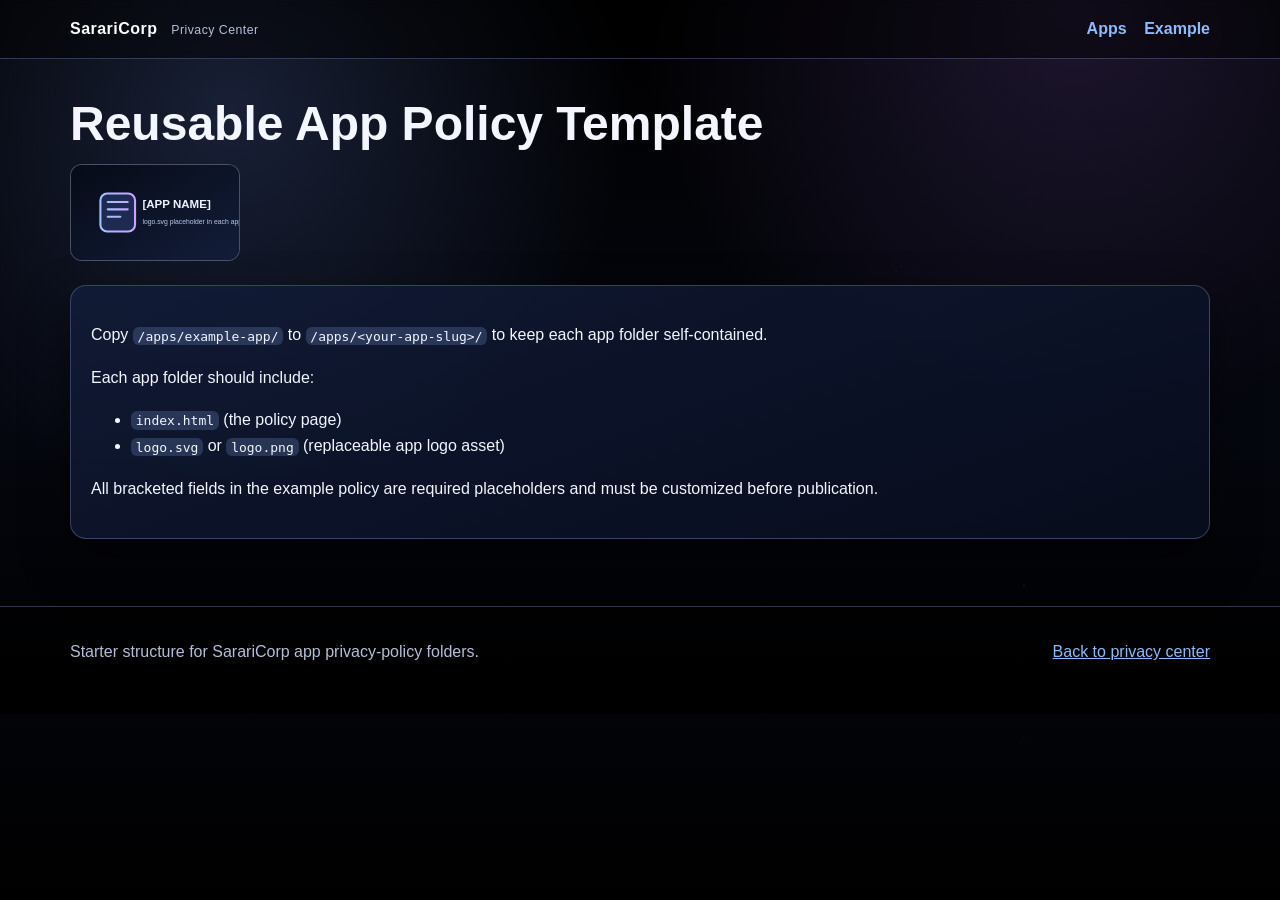
==== commit 52d400d5: "Redesign privacy site with SarariCorp black-space corporate theme Co-authored-by: ABHIJATSARARI <755" ====
--- a/apps/_template/index.html
+++ b/apps/_template/index.html
@@ -3,8 +3,8 @@
 <head>
   <meta charset="utf-8">
   <meta name="viewport" content="width=device-width, initial-scale=1">
-  <title>SarariCorp | App Policy Folder Template</title>
-  <meta name="description" content="Reusable SarariCorp app privacy policy folder template with required placeholders and logo asset pattern.">
+  <title>SarariCorp App Privacy Policy Starter Template</title>
+  <meta name="description" content="Starter template for building a SarariCorp app privacy page at /apps/&lt;app-slug&gt;/ with a self-contained logo asset.">
   <meta name="robots" content="noindex,follow">
   <link rel="stylesheet" href="../../assets/css/styles.css">
 </head>
@@ -13,34 +13,31 @@
   <header class="site-header">
     <div class="container">
       <nav class="top-nav" aria-label="Main navigation">
-        <a class="brand" href="../../" aria-label="SarariCorp homepage">
-          <span class="brand-mark">SARARICORP</span>
-          <span class="wordmark">Privacy Policy Center</span>
-        </a>
+        <a class="brand" href="../../" aria-label="Back to SarariCorp Privacy Center">SarariCorp <span class="brand-subtitle">Privacy Center</span></a>
         <ul class="nav-links">
-          <li><a href="../../#apps">App policies</a></li>
-          <li><a href="../example-app/">Example app</a></li>
+          <li><a href="../../#apps">Apps</a></li>
+          <li><a href="../example-app/">Example</a></li>
         </ul>
       </nav>
     </div>
   </header>
-
   <main id="main-content" class="container section">
-    <h1>Reusable app folder template</h1>
+    <h1>Reusable App Policy Template</h1>
+    <img class="app-logo" src="./logo.svg" alt="Replaceable placeholder logo for template app">
     <article class="content-panel">
-      <p>Use this structure for each app folder:</p>
+      <p>Copy <code>/apps/example-app/</code> to <code>/apps/&lt;your-app-slug&gt;/</code> to keep each app folder self-contained.</p>
+      <p>Each app folder should include:</p>
       <ul>
-        <li><code>apps/&lt;app-slug&gt;/index.html</code> &mdash; app-specific privacy policy page</li>
-        <li><code>apps/&lt;app-slug&gt;/logo.svg</code> (or <code>logo.png</code>) &mdash; app logo asset or clearly marked placeholder</li>
+        <li><code>index.html</code> (the policy page)</li>
+        <li><code>logo.svg</code> or <code>logo.png</code> (replaceable app logo asset)</li>
       </ul>
-      <p>Fast start: copy <code>/apps/example-app/</code> to <code>/apps/&lt;your-app-slug&gt;/</code>, then replace every bracketed placeholder before publishing.</p>
+      <p>All bracketed fields in the example policy are required placeholders and must be customized before publication.</p>
     </article>
   </main>
-
   <footer class="site-footer">
     <div class="container footer-content">
-      <p>Template maintained by SarariCorp for consistent policy publishing.</p>
-      <p><a href="../../">Back to policy index</a></p>
+      <p>Starter structure for SarariCorp app privacy-policy folders.</p>
+      <p><a href="../../">Back to privacy center</a></p>
     </div>
   </footer>
 </body>
--- a/assets/css/styles.css
+++ b/assets/css/styles.css
@@ -1,18 +1,16 @@
 :root {
   color-scheme: dark;
   --bg: #000000;
-  --bg-elev: #07090f;
-  --panel: #0a0d16;
-  --panel-strong: #0f1422;
-  --text: #f4f7ff;
-  --muted: #b8c2d9;
-  --border: rgba(148, 163, 184, 0.32);
-  --brand: #78b4ff;
-  --brand-strong: #8f79ff;
-  --focus: #9dd8ff;
-  --success: #95ffd2;
-  --warn-bg: rgba(245, 158, 11, 0.14);
-  --warn-border: rgba(245, 158, 11, 0.58);
+  --bg-soft: #05070f;
+  --panel: #0b1020;
+  --panel-strong: #111a33;
+  --text: #f3f6ff;
+  --muted: #b3bfd6;
+  --brand: #8cbcff;
+  --brand-strong: #c1a5ff;
+  --border: rgba(166, 190, 255, 0.28);
+  --focus: #d4e4ff;
+  --shadow: 0 20px 45px rgba(0, 0, 0, 0.5);
 }
 
 * {
@@ -22,51 +20,32 @@
 html,
 body {
   margin: 0;
-  font-family: "Inter", "Segoe UI", Roboto, Helvetica, Arial, sans-serif;
+  font-family: Inter, "Segoe UI", Roboto, Helvetica, Arial, sans-serif;
   line-height: 1.65;
-  background: radial-gradient(circle at 18% -10%, rgba(127, 90, 255, 0.24), transparent 28%),
-    radial-gradient(circle at 85% 0%, rgba(82, 173, 255, 0.2), transparent 30%),
-    linear-gradient(180deg, var(--bg), #02030a 55%, #03050d 100%);
+  background:
+    radial-gradient(circle at 18% 15%, rgba(117, 152, 255, 0.2), transparent 33%),
+    radial-gradient(circle at 84% 0%, rgba(163, 118, 255, 0.18), transparent 34%),
+    radial-gradient(1.6px 1.6px at 22% 45%, rgba(255, 255, 255, 0.5), transparent 60%),
+    radial-gradient(1px 1px at 70% 38%, rgba(255, 255, 255, 0.45), transparent 60%),
+    radial-gradient(1.3px 1.3px at 80% 82%, rgba(255, 255, 255, 0.35), transparent 60%),
+    linear-gradient(180deg, var(--bg), var(--bg-soft) 60%, var(--bg));
   color: var(--text);
-}
-
-body {
-  position: relative;
-  min-height: 100vh;
-  overflow-x: hidden;
-}
-
-body::before {
-  content: "";
-  position: fixed;
-  inset: 0;
-  pointer-events: none;
-  opacity: 0.42;
-  background-image:
-    radial-gradient(2px 2px at 8% 12%, rgba(255, 255, 255, 0.95), transparent),
-    radial-gradient(1.5px 1.5px at 23% 82%, rgba(182, 206, 255, 0.95), transparent),
-    radial-gradient(1.8px 1.8px at 64% 21%, rgba(255, 255, 255, 0.85), transparent),
-    radial-gradient(1.5px 1.5px at 78% 57%, rgba(153, 196, 255, 0.85), transparent),
-    radial-gradient(1.8px 1.8px at 46% 74%, rgba(255, 255, 255, 0.8), transparent),
-    radial-gradient(2px 2px at 91% 38%, rgba(190, 223, 255, 0.8), transparent),
-    radial-gradient(1.4px 1.4px at 34% 44%, rgba(255, 255, 255, 0.8), transparent),
-    radial-gradient(1.4px 1.4px at 14% 62%, rgba(164, 214, 255, 0.75), transparent);
-  animation: star-drift 50s linear infinite;
+  min-height: 100%;
 }
 
 a {
-  color: #a9ccff;
+  color: var(--brand);
 }
 
 a:hover {
-  color: #d0e3ff;
+  color: #cdddff;
 }
 
 a:focus-visible,
 button:focus-visible {
-  outline: 3px solid var(--focus);
+  outline: 2px solid var(--focus);
   outline-offset: 3px;
-  border-radius: 6px;
+  border-radius: 4px;
 }
 
 .skip-link {
@@ -75,24 +54,26 @@
   top: 0;
   background: #ffffff;
   color: #000000;
-  padding: 0.5rem 0.75rem;
-  z-index: 100;
+  padding: 0.55rem 0.8rem;
+  border-radius: 0.35rem;
+  font-weight: 700;
 }
 
 .skip-link:focus {
   left: 0.75rem;
   top: 0.75rem;
+  z-index: 20;
 }
 
 .container {
-  width: min(1120px, 92vw);
+  width: min(1140px, 92vw);
   margin: 0 auto;
 }
 
 .site-header {
   border-bottom: 1px solid var(--border);
-  background: linear-gradient(180deg, rgba(255, 255, 255, 0.035), rgba(255, 255, 255, 0));
-  backdrop-filter: blur(2px);
+  backdrop-filter: blur(5px);
+  background: rgba(0, 0, 0, 0.45);
 }
 
 .top-nav {
@@ -104,29 +85,23 @@
 }
 
 .brand {
-  display: inline-flex;
-  flex-direction: column;
-  gap: 0.2rem;
   color: #ffffff;
   text-decoration: none;
-  font-weight: 700;
+  font-weight: 800;
   letter-spacing: 0.03em;
 }
 
-.brand-mark {
-  font-size: 0.72rem;
-  color: #dde8ff;
-  letter-spacing: 0.12em;
-}
-
-.wordmark {
-  font-size: 1.05rem;
+.brand-subtitle {
+  font-size: 0.77rem;
+  color: var(--muted);
+  margin-left: 0.55rem;
+  font-weight: 500;
 }
 
 .nav-links {
   list-style: none;
   display: flex;
-  gap: 1rem;
+  gap: 1.1rem;
   margin: 0;
   padding: 0;
 }
@@ -137,147 +112,133 @@
 }
 
 .hero {
-  padding: 4rem 0 4.4rem;
+  padding: 3.3rem 0 3.8rem;
+  display: grid;
+  gap: 1.3rem;
 }
 
 .eyebrow {
   text-transform: uppercase;
   color: var(--muted);
-  letter-spacing: 0.16em;
-  font-size: 0.76rem;
-  margin: 0 0 0.75rem;
+  letter-spacing: 0.14em;
+  font-size: 0.75rem;
+  margin: 0;
 }
 
 h1,
 h2,
 h3 {
-  line-height: 1.2;
-  letter-spacing: 0.01em;
+  line-height: 1.22;
+  margin-bottom: 0.7rem;
 }
 
 h1 {
-  font-size: clamp(2rem, 4.8vw, 3.4rem);
-  margin: 0 0 1.1rem;
-}
-
-h2 {
-  font-size: clamp(1.3rem, 2.6vw, 2rem);
+  font-size: clamp(2rem, 4vw, 3rem);
+  margin-top: 0;
 }
 
 .hero-copy,
 .section-intro,
 .policy-meta {
-  margin: 0 0 1.4rem;
-  max-width: 78ch;
+  margin: 0;
+  max-width: 74ch;
+  color: var(--muted);
+}
+
+.wordmark-block {
+  border: 1px dashed rgba(215, 229, 255, 0.38);
+  border-radius: 14px;
+  padding: 0.85rem 1rem;
+  background: rgba(143, 168, 255, 0.08);
+  max-width: fit-content;
+}
+
+.wordmark-title {
+  margin: 0;
+  font-size: 0.92rem;
+  color: #d9e4ff;
+}
+
+.wordmark-note {
+  margin: 0.2rem 0 0;
+  font-size: 0.82rem;
   color: var(--muted);
 }
 
 .hero-actions {
   display: flex;
-  gap: 0.8rem;
   flex-wrap: wrap;
+  gap: 0.75rem;
 }
 
 .button-primary,
 .button-secondary {
   display: inline-block;
+  text-decoration: none;
   font-weight: 700;
-  text-decoration: none;
-  padding: 0.72rem 1.18rem;
+  padding: 0.72rem 1.15rem;
   border-radius: 999px;
-  transition: transform 120ms ease, box-shadow 120ms ease;
+  transition: transform 0.18s ease, box-shadow 0.18s ease, filter 0.18s ease;
 }
 
 .button-primary {
   background: linear-gradient(90deg, var(--brand), var(--brand-strong));
-  color: #081120;
-  box-shadow: 0 0 0 1px rgba(255, 255, 255, 0.08), 0 10px 24px rgba(107, 112, 255, 0.26);
-}
-
-.button-primary:hover {
-  color: #081120;
+  color: #000814;
+  box-shadow: 0 0 0 1px rgba(207, 221, 255, 0.34), 0 9px 24px rgba(78, 117, 255, 0.35);
+}
+
+.button-secondary {
+  border: 1px solid var(--border);
+  color: #d5e2ff;
+  background: rgba(16, 25, 53, 0.45);
+}
+
+.button-primary:hover,
+.button-secondary:hover {
   transform: translateY(-1px);
-}
-
-.button-secondary {
-  border: 1px solid rgba(173, 203, 255, 0.5);
-  color: #e7f2ff;
-  background: rgba(18, 26, 45, 0.45);
-}
-
-.button-secondary:hover {
-  color: #ffffff;
-  transform: translateY(-1px);
+  filter: brightness(1.08);
 }
 
 .section {
-  padding: 2.4rem 0;
+  padding: 2.2rem 0;
 }
 
 .card-grid {
   display: grid;
-  grid-template-columns: repeat(auto-fit, minmax(260px, 1fr));
+  grid-template-columns: repeat(auto-fit, minmax(250px, 1fr));
   gap: 1rem;
+  margin-top: 1rem;
 }
 
 .card,
-.content-panel,
-.callout {
-  background: linear-gradient(180deg, var(--panel-strong), var(--panel));
+.content-panel {
+  background: linear-gradient(160deg, rgba(18, 28, 56, 0.88), rgba(8, 13, 30, 0.9));
   border: 1px solid var(--border);
-  border-radius: 18px;
+  border-radius: 16px;
+  box-shadow: var(--shadow);
 }
 
 .card {
   padding: 1.1rem;
 }
 
-.card h3 {
+.content-panel {
+  padding: 1.25rem;
+}
+
+.card h3,
+.content-panel h2:first-child {
   margin-top: 0;
-}
-
-.card p {
-  color: var(--muted);
 }
 
 .text-link {
   font-weight: 700;
-}
-
-.content-panel {
-  padding: 1.2rem;
-}
-
-.content-panel h2 {
-  margin-top: 1.8rem;
-}
-
-.content-panel h2:first-child {
-  margin-top: 0.3rem;
-}
-
-.callout {
-  padding: 1rem;
-  margin: 1rem 0 1.2rem;
-}
-
-.callout-warning {
-  background: linear-gradient(180deg, var(--warn-bg), rgba(245, 158, 11, 0.08));
-  border-color: var(--warn-border);
-}
-
-.callout-success {
-  background: linear-gradient(180deg, rgba(34, 197, 94, 0.16), rgba(34, 197, 94, 0.08));
-  border-color: rgba(34, 197, 94, 0.5);
-}
-
-.callout p {
-  margin: 0;
 }
 
 .site-footer {
   border-top: 1px solid var(--border);
   margin-top: 2rem;
+  background: rgba(0, 0, 0, 0.5);
 }
 
 .footer-content {
@@ -289,50 +250,43 @@
   flex-wrap: wrap;
 }
 
-.app-head {
-  display: flex;
-  gap: 1rem;
-  align-items: center;
-  flex-wrap: wrap;
-}
-
-.app-logo {
-  width: 72px;
-  height: 72px;
-  border-radius: 14px;
-  border: 1px solid var(--border);
-  background: var(--bg-elev);
-  padding: 0.4rem;
-}
-
-.logo-note {
-  color: var(--muted);
-  font-size: 0.93rem;
+.policy-meta {
+  margin: 0.45rem 0 1.3rem;
+}
+
+.content-panel h2 {
+  margin-top: 1.8rem;
 }
 
 code {
-  background: rgba(120, 180, 255, 0.18);
+  background: rgba(147, 179, 255, 0.2);
   border-radius: 6px;
   padding: 0.1rem 0.3rem;
 }
 
-@keyframes star-drift {
-  from {
-    transform: translateY(0);
-  }
-
-  to {
-    transform: translateY(10px);
-  }
-}
-
-@media (max-width: 780px) {
+.app-logo {
+  width: min(170px, 100%);
+  height: auto;
+  margin: 0 0 1rem;
+  border: 1px solid rgba(197, 214, 255, 0.35);
+  border-radius: 12px;
+  background: #040913;
+}
+
+.template-warning {
+  border-left: 4px solid #f9b44a;
+  padding-left: 0.9rem;
+  color: #ffe8bc;
+}
+
+@media (max-width: 760px) {
   .top-nav {
     flex-wrap: wrap;
   }
 
-  .hero {
-    padding-top: 3rem;
+  .brand-subtitle {
+    display: block;
+    margin: 0.1rem 0 0;
   }
 }
 
@@ -340,15 +294,8 @@
   *,
   *::before,
   *::after {
-    animation-duration: 0.01ms !important;
-    animation-iteration-count: 1 !important;
-    transition-duration: 0.01ms !important;
+    animation: none !important;
+    transition: none !important;
     scroll-behavior: auto !important;
   }
-
-  body::before,
-  .button-primary,
-  .button-secondary {
-    transform: none !important;
-  }
-}
+}
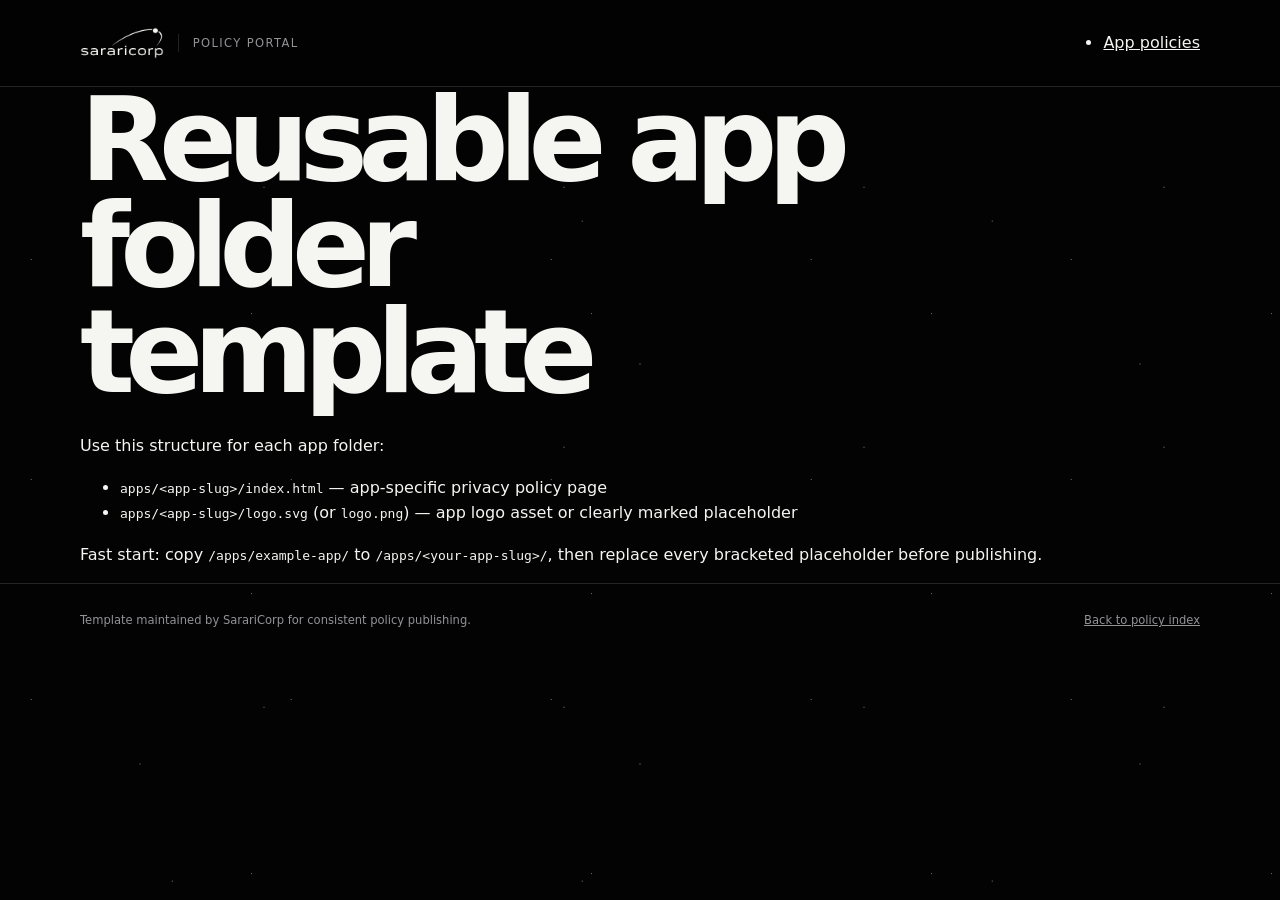
==== commit de67c02e: "cdf" ====
--- a/apps/_template/index.html
+++ b/apps/_template/index.html
@@ -3,8 +3,8 @@
 <head>
   <meta charset="utf-8">
   <meta name="viewport" content="width=device-width, initial-scale=1">
-  <title>SarariCorp App Privacy Policy Starter Template</title>
-  <meta name="description" content="Starter template for building a SarariCorp app privacy page at /apps/&lt;app-slug&gt;/ with a self-contained logo asset.">
+  <title>SarariCorp | App Policy Folder Template</title>
+  <meta name="description" content="Reusable SarariCorp app privacy policy folder template with required placeholders and logo asset pattern.">
   <meta name="robots" content="noindex,follow">
   <link rel="stylesheet" href="../../assets/css/styles.css">
 </head>
@@ -13,31 +13,34 @@
   <header class="site-header">
     <div class="container">
       <nav class="top-nav" aria-label="Main navigation">
-        <a class="brand" href="../../" aria-label="Back to SarariCorp Privacy Center">SarariCorp <span class="brand-subtitle">Privacy Center</span></a>
+        <a class="brand" href="../../" aria-label="SarariCorp homepage">
+          <img class="brand-logo" src="../../assets/branding/sararicorp-logo.png" alt="SarariCorp">
+          <span class="brand-divider" aria-hidden="true"></span>
+          <span class="brand-subtitle">Policy Portal</span>
+        </a>
         <ul class="nav-links">
-          <li><a href="../../#apps">Apps</a></li>
-          <li><a href="../example-app/">Example</a></li>
+          <li><a href="../../#apps">App policies</a></li>
         </ul>
       </nav>
     </div>
   </header>
+
   <main id="main-content" class="container section">
-    <h1>Reusable App Policy Template</h1>
-    <img class="app-logo" src="./logo.svg" alt="Replaceable placeholder logo for template app">
+    <h1>Reusable app folder template</h1>
     <article class="content-panel">
-      <p>Copy <code>/apps/example-app/</code> to <code>/apps/&lt;your-app-slug&gt;/</code> to keep each app folder self-contained.</p>
-      <p>Each app folder should include:</p>
+      <p>Use this structure for each app folder:</p>
       <ul>
-        <li><code>index.html</code> (the policy page)</li>
-        <li><code>logo.svg</code> or <code>logo.png</code> (replaceable app logo asset)</li>
+        <li><code>apps/&lt;app-slug&gt;/index.html</code> &mdash; app-specific privacy policy page</li>
+        <li><code>apps/&lt;app-slug&gt;/logo.svg</code> (or <code>logo.png</code>) &mdash; app logo asset or clearly marked placeholder</li>
       </ul>
-      <p>All bracketed fields in the example policy are required placeholders and must be customized before publication.</p>
+      <p>Fast start: copy <code>/apps/example-app/</code> to <code>/apps/&lt;your-app-slug&gt;/</code>, then replace every bracketed placeholder before publishing.</p>
     </article>
   </main>
+
   <footer class="site-footer">
     <div class="container footer-content">
-      <p>Starter structure for SarariCorp app privacy-policy folders.</p>
-      <p><a href="../../">Back to privacy center</a></p>
+      <p>Template maintained by SarariCorp for consistent policy publishing.</p>
+      <p><a href="../../">Back to policy index</a></p>
     </div>
   </footer>
 </body>
--- a/assets/css/styles.css
+++ b/assets/css/styles.css
@@ -1,301 +1,74 @@
 :root {
   color-scheme: dark;
-  --bg: #000000;
-  --bg-soft: #05070f;
-  --panel: #0b1020;
-  --panel-strong: #111a33;
-  --text: #f3f6ff;
-  --muted: #b3bfd6;
-  --brand: #8cbcff;
-  --brand-strong: #c1a5ff;
-  --border: rgba(166, 190, 255, 0.28);
-  --focus: #d4e4ff;
-  --shadow: 0 20px 45px rgba(0, 0, 0, 0.5);
+  --black: #030303;
+  --surface: #0a0a0b;
+  --surface-2: #101012;
+  --text: #f5f5f2;
+  --muted: #929297;
+  --faint: #5e5e64;
+  --line: rgba(255,255,255,.13);
+  --line-strong: rgba(255,255,255,.26);
+  --accent: #d9ff4f;
 }
-
-* {
-  box-sizing: border-box;
-}
-
-html,
-body {
-  margin: 0;
-  font-family: Inter, "Segoe UI", Roboto, Helvetica, Arial, sans-serif;
-  line-height: 1.65;
-  background:
-    radial-gradient(circle at 18% 15%, rgba(117, 152, 255, 0.2), transparent 33%),
-    radial-gradient(circle at 84% 0%, rgba(163, 118, 255, 0.18), transparent 34%),
-    radial-gradient(1.6px 1.6px at 22% 45%, rgba(255, 255, 255, 0.5), transparent 60%),
-    radial-gradient(1px 1px at 70% 38%, rgba(255, 255, 255, 0.45), transparent 60%),
-    radial-gradient(1.3px 1.3px at 80% 82%, rgba(255, 255, 255, 0.35), transparent 60%),
-    linear-gradient(180deg, var(--bg), var(--bg-soft) 60%, var(--bg));
-  color: var(--text);
-  min-height: 100%;
-}
-
-a {
-  color: var(--brand);
-}
-
-a:hover {
-  color: #cdddff;
-}
-
-a:focus-visible,
-button:focus-visible {
-  outline: 2px solid var(--focus);
-  outline-offset: 3px;
-  border-radius: 4px;
-}
-
-.skip-link {
-  position: absolute;
-  left: -999px;
-  top: 0;
-  background: #ffffff;
-  color: #000000;
-  padding: 0.55rem 0.8rem;
-  border-radius: 0.35rem;
-  font-weight: 700;
-}
-
-.skip-link:focus {
-  left: 0.75rem;
-  top: 0.75rem;
-  z-index: 20;
-}
-
-.container {
-  width: min(1140px, 92vw);
-  margin: 0 auto;
-}
-
-.site-header {
-  border-bottom: 1px solid var(--border);
-  backdrop-filter: blur(5px);
-  background: rgba(0, 0, 0, 0.45);
-}
-
-.top-nav {
-  display: flex;
-  justify-content: space-between;
-  align-items: center;
-  gap: 1rem;
-  padding: 1rem 0;
-}
-
-.brand {
-  color: #ffffff;
-  text-decoration: none;
-  font-weight: 800;
-  letter-spacing: 0.03em;
-}
-
-.brand-subtitle {
-  font-size: 0.77rem;
-  color: var(--muted);
-  margin-left: 0.55rem;
-  font-weight: 500;
-}
-
-.nav-links {
-  list-style: none;
-  display: flex;
-  gap: 1.1rem;
-  margin: 0;
-  padding: 0;
-}
-
-.nav-links a {
-  text-decoration: none;
-  font-weight: 600;
-}
-
-.hero {
-  padding: 3.3rem 0 3.8rem;
-  display: grid;
-  gap: 1.3rem;
-}
-
-.eyebrow {
-  text-transform: uppercase;
-  color: var(--muted);
-  letter-spacing: 0.14em;
-  font-size: 0.75rem;
-  margin: 0;
-}
-
-h1,
-h2,
-h3 {
-  line-height: 1.22;
-  margin-bottom: 0.7rem;
-}
-
-h1 {
-  font-size: clamp(2rem, 4vw, 3rem);
-  margin-top: 0;
-}
-
-.hero-copy,
-.section-intro,
-.policy-meta {
-  margin: 0;
-  max-width: 74ch;
-  color: var(--muted);
-}
-
-.wordmark-block {
-  border: 1px dashed rgba(215, 229, 255, 0.38);
-  border-radius: 14px;
-  padding: 0.85rem 1rem;
-  background: rgba(143, 168, 255, 0.08);
-  max-width: fit-content;
-}
-
-.wordmark-title {
-  margin: 0;
-  font-size: 0.92rem;
-  color: #d9e4ff;
-}
-
-.wordmark-note {
-  margin: 0.2rem 0 0;
-  font-size: 0.82rem;
-  color: var(--muted);
-}
-
-.hero-actions {
-  display: flex;
-  flex-wrap: wrap;
-  gap: 0.75rem;
-}
-
-.button-primary,
-.button-secondary {
-  display: inline-block;
-  text-decoration: none;
-  font-weight: 700;
-  padding: 0.72rem 1.15rem;
-  border-radius: 999px;
-  transition: transform 0.18s ease, box-shadow 0.18s ease, filter 0.18s ease;
-}
-
-.button-primary {
-  background: linear-gradient(90deg, var(--brand), var(--brand-strong));
-  color: #000814;
-  box-shadow: 0 0 0 1px rgba(207, 221, 255, 0.34), 0 9px 24px rgba(78, 117, 255, 0.35);
-}
-
-.button-secondary {
-  border: 1px solid var(--border);
-  color: #d5e2ff;
-  background: rgba(16, 25, 53, 0.45);
-}
-
-.button-primary:hover,
-.button-secondary:hover {
-  transform: translateY(-1px);
-  filter: brightness(1.08);
-}
-
-.section {
-  padding: 2.2rem 0;
-}
-
-.card-grid {
-  display: grid;
-  grid-template-columns: repeat(auto-fit, minmax(250px, 1fr));
-  gap: 1rem;
-  margin-top: 1rem;
-}
-
-.card,
-.content-panel {
-  background: linear-gradient(160deg, rgba(18, 28, 56, 0.88), rgba(8, 13, 30, 0.9));
-  border: 1px solid var(--border);
-  border-radius: 16px;
-  box-shadow: var(--shadow);
-}
-
-.card {
-  padding: 1.1rem;
-}
-
-.content-panel {
-  padding: 1.25rem;
-}
-
-.card h3,
-.content-panel h2:first-child {
-  margin-top: 0;
-}
-
-.text-link {
-  font-weight: 700;
-}
-
-.site-footer {
-  border-top: 1px solid var(--border);
-  margin-top: 2rem;
-  background: rgba(0, 0, 0, 0.5);
-}
-
-.footer-content {
-  padding: 1rem 0 2rem;
-  color: var(--muted);
-  display: flex;
-  justify-content: space-between;
-  gap: 1rem;
-  flex-wrap: wrap;
-}
-
-.policy-meta {
-  margin: 0.45rem 0 1.3rem;
-}
-
-.content-panel h2 {
-  margin-top: 1.8rem;
-}
-
-code {
-  background: rgba(147, 179, 255, 0.2);
-  border-radius: 6px;
-  padding: 0.1rem 0.3rem;
-}
-
-.app-logo {
-  width: min(170px, 100%);
-  height: auto;
-  margin: 0 0 1rem;
-  border: 1px solid rgba(197, 214, 255, 0.35);
-  border-radius: 12px;
-  background: #040913;
-}
-
-.template-warning {
-  border-left: 4px solid #f9b44a;
-  padding-left: 0.9rem;
-  color: #ffe8bc;
-}
-
-@media (max-width: 760px) {
-  .top-nav {
-    flex-wrap: wrap;
-  }
-
-  .brand-subtitle {
-    display: block;
-    margin: 0.1rem 0 0;
-  }
-}
-
-@media (prefers-reduced-motion: reduce) {
-  *,
-  *::before,
-  *::after {
-    animation: none !important;
-    transition: none !important;
-    scroll-behavior: auto !important;
-  }
-}
+* { box-sizing: border-box; }
+html { scroll-behavior: smooth; }
+body { margin: 0; min-height: 100vh; overflow-x: hidden; background: var(--black); color: var(--text); font-family: Inter, ui-sans-serif, system-ui, -apple-system, BlinkMacSystemFont, "Segoe UI", sans-serif; line-height: 1.6; }
+body::before { content: ""; position: fixed; inset: 0; pointer-events: none; opacity: .45; background-image: radial-gradient(1px 1px at 12% 18%, #fff, transparent), radial-gradient(1px 1px at 74% 12%, #fff, transparent), radial-gradient(1px 1px at 42% 67%, #fff, transparent), radial-gradient(1px 1px at 88% 72%, #fff, transparent), radial-gradient(1px 1px at 28% 91%, #fff, transparent); background-size: 260px 220px, 340px 280px, 410px 330px, 300px 260px, 500px 400px; }
+a { color: inherit; }
+a:focus-visible { outline: 2px solid var(--accent); outline-offset: 5px; }
+.container { width: min(1120px, calc(100% - 40px)); margin-inline: auto; }
+.skip-link { position: absolute; left: -999px; top: 12px; padding: 8px 12px; background: var(--accent); color: #000; z-index: 5; }
+.skip-link:focus { left: 12px; }
+.site-header { border-bottom: 1px solid var(--line); background: rgba(3,3,3,.82); backdrop-filter: blur(14px); position: relative; z-index: 1; }
+.top-nav { min-height: 86px; display: flex; align-items: center; justify-content: space-between; gap: 20px; }
+.brand { display: inline-flex; align-items: center; gap: 14px; text-decoration: none; letter-spacing: -.02em; }
+.brand-logo { height: 32px; width: auto; max-width: 140px; display: block; object-fit: contain; }
+.brand-divider { width: 1px; height: 18px; background: var(--line); }
+.brand-subtitle { color: var(--muted); font-size: .72rem; letter-spacing: .12em; text-transform: uppercase; font-weight: 500; }
+.portal-status { color: var(--muted); font-size: .72rem; letter-spacing: .1em; text-transform: uppercase; }
+.portal-status i { display: inline-block; width: 6px; height: 6px; margin-right: 8px; border-radius: 50%; background: var(--accent); box-shadow: 0 0 12px var(--accent); }
+.hero { padding-top: clamp(90px, 14vw, 160px); padding-bottom: clamp(82px, 12vw, 140px); position: relative; }
+.hero::after { content: ""; position: absolute; width: 480px; height: 260px; right: 0; top: 70px; background: radial-gradient(ellipse, rgba(217,255,79,.09), transparent 68%); pointer-events: none; }
+.eyebrow, .card-kicker, .info-label { color: var(--accent); font-size: .7rem; letter-spacing: .19em; text-transform: uppercase; }
+.eyebrow { margin: 0 0 22px; }
+h1, h2, h3, p { margin-top: 0; }
+h1 { max-width: 830px; margin-bottom: 28px; font-size: clamp(3.25rem, 9vw, 7.6rem); line-height: .92; letter-spacing: -.085em; font-weight: 700; }
+h1 span { color: var(--faint); }
+.hero-copy { max-width: 490px; margin-bottom: 38px; color: var(--muted); font-size: 1.05rem; }
+.hero-line { width: min(100%, 720px); height: 1px; background: var(--line); position: relative; }
+.hero-line span { display: block; width: 16%; height: 1px; background: var(--accent); box-shadow: 0 0 16px rgba(217,255,79,.8); }
+.app-section { padding-bottom: 84px; }
+.section-heading { display: flex; align-items: end; justify-content: space-between; gap: 30px; margin-bottom: 26px; border-bottom: 1px solid var(--line); padding-bottom: 18px; }
+.section-heading .eyebrow { margin-bottom: 10px; color: var(--faint); }
+h2 { margin-bottom: 0; font-size: clamp(1.7rem, 3vw, 2.5rem); letter-spacing: -.05em; }
+.section-note { max-width: 270px; margin: 0; color: var(--muted); font-size: .86rem; text-align: right; }
+.app-grid { display: grid; grid-template-columns: repeat(auto-fit, minmax(270px, 1fr)); gap: 16px; }
+.app-card { display: block; min-height: 330px; overflow: hidden; text-decoration: none; background: linear-gradient(145deg, #111113, #070708); border: 1px solid var(--line); transition: border-color .2s ease, transform .2s ease, background .2s ease; }
+.app-card:hover { border-color: var(--line-strong); background: linear-gradient(145deg, #171719, #09090a); transform: translateY(-4px); }
+.app-card-top { display: flex; align-items: flex-start; justify-content: space-between; padding: 22px; border-bottom: 1px solid var(--line); }
+.app-card-top img { width: 58px; height: 58px; border-radius: 15px; }
+.card-index { color: var(--faint); font-size: .75rem; letter-spacing: .14em; }
+.app-card-body { padding: 25px 22px 22px; }
+.card-kicker { margin-bottom: 12px; color: var(--faint); font-size: .64rem; }
+.app-card h3 { margin-bottom: 10px; font-size: 1.4rem; letter-spacing: -.04em; }
+.app-card p:not(.card-kicker) { min-height: 52px; color: var(--muted); font-size: .9rem; }
+.card-link { display: inline-flex; gap: 10px; align-items: center; margin-top: 20px; color: var(--text); font-size: .82rem; font-weight: 600; }
+.card-link b { color: var(--accent); font-size: 1rem; }
+.info-strip { display: grid; grid-template-columns: repeat(3, 1fr); margin-bottom: 100px; border-top: 1px solid var(--line); border-bottom: 1px solid var(--line); }
+.info-strip > div { padding: 19px 22px; border-right: 1px solid var(--line); }
+.info-strip > div:last-child { border-right: 0; }
+.info-label, .info-strip strong { display: block; }
+.info-label { margin-bottom: 7px; color: var(--faint); font-size: .62rem; }
+.info-strip strong { font-size: .85rem; font-weight: 500; }
+.empty-state { grid-column: 1 / -1; display: flex; flex-direction: column; align-items: center; justify-content: center; text-align: center; padding: 60px 24px; background: linear-gradient(145deg, #0d0d0f, #060607); border: 1px dashed var(--line); border-radius: 8px; }
+.empty-state-icon { width: 50px; height: 50px; display: grid; place-items: center; border-radius: 50%; background: rgba(255,255,255,.03); border: 1px solid var(--line); color: var(--accent); margin-bottom: 18px; }
+.empty-state h3 { margin: 0 0 8px; font-size: 1.15rem; letter-spacing: -.03em; color: var(--text); }
+.empty-state p { margin: 0; max-width: 400px; color: var(--muted); font-size: .88rem; }
+.site-footer { border-top: 1px solid var(--line); }
+.footer-content { display: flex; justify-content: space-between; align-items: center; gap: 20px; padding: 27px 0; color: var(--muted); font-size: .72rem; }
+.footer-content p { margin: 0; }
+.footer-brand { display: inline-flex; align-items: center; gap: 10px; color: var(--text); font-weight: 700; letter-spacing: .12em; }
+.footer-logo { height: 18px; width: auto; opacity: .85; }
+.footer-brand span { color: var(--faint); font-weight: 400; }
+@media (max-width: 650px) { .container { width: min(100% - 28px, 1120px); } .portal-status, .brand-divider, .brand-subtitle { display: none; } .hero { padding-top: 90px; } h1 { font-size: clamp(3.2rem, 17vw, 5.2rem); } .section-heading { display: block; } .section-note { margin-top: 12px; text-align: left; } .info-strip { grid-template-columns: 1fr; } .info-strip > div { border-right: 0; border-bottom: 1px solid var(--line); } .info-strip > div:last-child { border-bottom: 0; } .footer-content { display: block; } .footer-content p { margin-top: 12px; } }
+@media (prefers-reduced-motion: reduce) { *, *::before, *::after { scroll-behavior: auto !important; transition-duration: .01ms !important; } }
